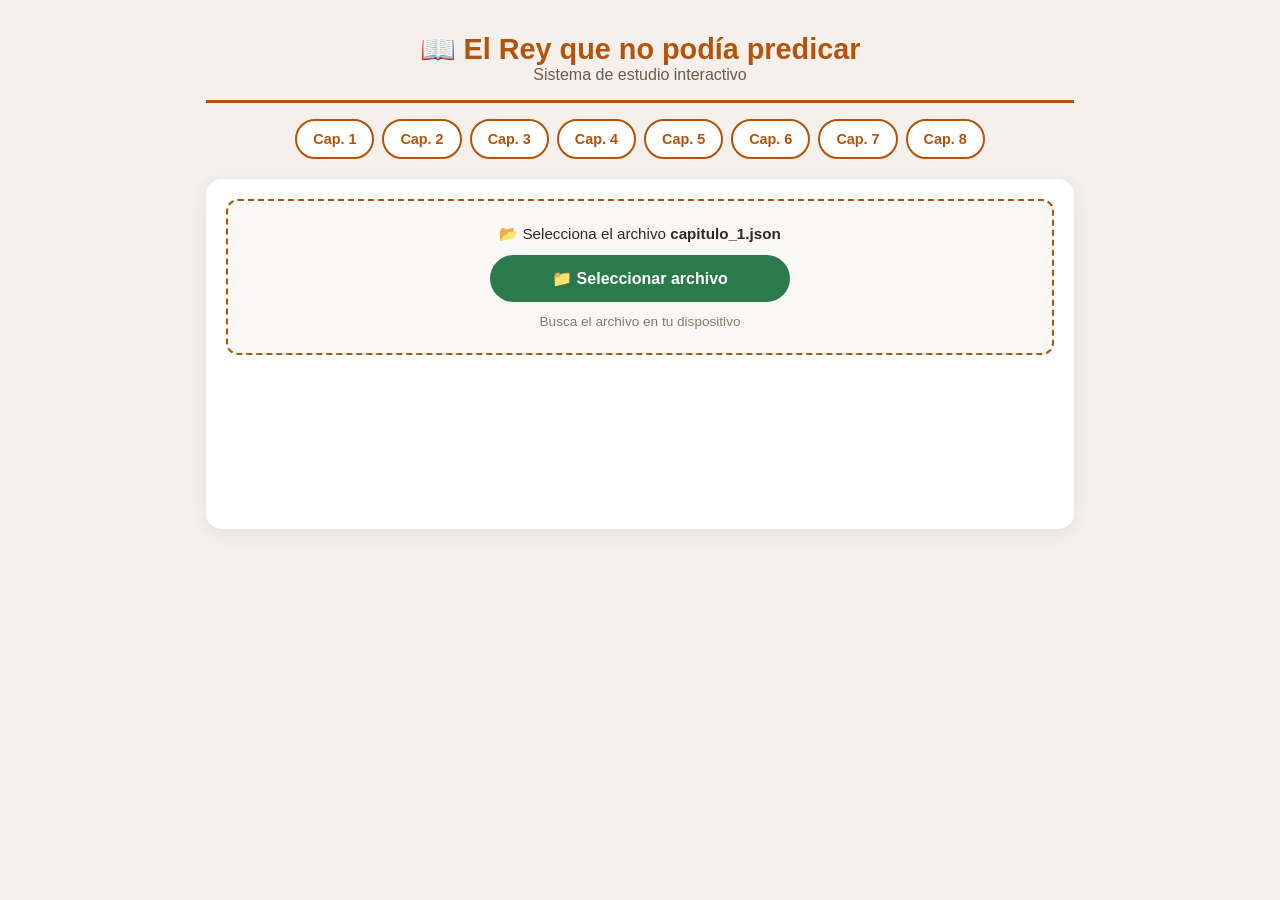
==== El rey que no podia predicar/Estudio.app/index.html @ c46c665a "Add files via upload" ====
<!DOCTYPE html>
<html lang="es">
<head>
    <meta charset="UTF-8" />
    <meta name="viewport" content="width=device-width, initial-scale=1.0, maximum-scale=1.0, user-scalable=yes" />
    <title>El Rey que no podía predicar</title>
    <style>
        * {
            margin: 0;
            padding: 0;
            box-sizing: border-box;
        }

        body {
            font-family: -apple-system, 'Segoe UI', Roboto, sans-serif;
            background: #f5f0eb;
            color: #2d2a24;
            min-height: 100vh;
            -webkit-tap-highlight-color: transparent;
        }

        .app-container {
            max-width: 900px;
            margin: 0 auto;
            padding: 16px;
        }

        header {
            text-align: center;
            padding: 16px 0;
            border-bottom: 3px solid #b45309;
            margin-bottom: 16px;
        }

        header h1 {
            font-size: 1.8rem;
            color: #b45309;
        }

        header p {
            color: #6b5b4e;
            font-size: 1rem;
        }

        .chapter-nav {
            display: flex;
            flex-wrap: wrap;
            gap: 8px;
            justify-content: center;
            margin-bottom: 20px;
        }

        .chapter-nav button {
            padding: 10px 16px;
            border: 2px solid #b45309;
            background: white;
            color: #b45309;
            border-radius: 30px;
            font-weight: bold;
            cursor: pointer;
            transition: all 0.3s ease;
            font-size: 0.9rem;
            -webkit-tap-highlight-color: transparent;
            touch-action: manipulation;
        }

        .chapter-nav button:hover,
        .chapter-nav button:active {
            background: #b45309;
            color: white;
        }

        .chapter-nav button.active {
            background: #b45309;
            color: white;
        }

        #content {
            background: white;
            border-radius: 16px;
            padding: 20px;
            box-shadow: 0 4px 20px rgba(0, 0, 0, 0.08);
            min-height: 350px;
        }

        .welcome {
            text-align: center;
            color: #8a7a6a;
            font-size: 1.1rem;
            padding: 40px 0;
        }

        .chapter-title {
            font-size: 1.4rem;
            color: #2d2a24;
            margin-bottom: 4px;
        }

        .chapter-subtitle {
            color: #6b5b4e;
            margin-bottom: 20px;
            font-size: 0.95rem;
        }

        .question-block {
            margin-bottom: 25px;
            padding-bottom: 20px;
            border-bottom: 1px solid #eee;
            transition: opacity 0.3s ease;
        }

        .question-block:last-child {
            border-bottom: none;
        }

        .question-block.locked .option-label {
            opacity: 0.6;
            cursor: not-allowed;
        }

        .question-block.locked .option-label input {
            cursor: not-allowed;
        }

        .question-block.locked .btn-validate {
            display: none;
        }

        .question-block.answered-correct .option-label.selected-correct {
            background: #d4edda;
            border: 2px solid #28a745;
            border-radius: 8px;
        }

        .question-block.answered-incorrect .option-label.selected-incorrect {
            background: #f8d7da;
            border: 2px solid #dc3545;
            border-radius: 8px;
        }

        .question-block.answered-incorrect .option-label.correct-answer {
            background: #d4edda;
            border: 2px solid #28a745;
            border-radius: 8px;
        }

        .question-text {
            font-weight: 600;
            font-size: 1rem;
            margin-bottom: 10px;
        }

        .options {
            display: flex;
            flex-direction: column;
            gap: 6px;
            margin-bottom: 10px;
        }

        .option-label {
            display: flex;
            align-items: center;
            gap: 10px;
            padding: 10px 14px;
            background: #faf8f6;
            border-radius: 8px;
            cursor: pointer;
            transition: background 0.2s, border 0.2s;
            border: 2px solid transparent;
            -webkit-tap-highlight-color: transparent;
            touch-action: manipulation;
            min-height: 48px;
        }

        .option-label:active {
            background: #e8e0d8;
        }

        .option-label input[type="radio"],
        .option-label input[type="checkbox"] {
            accent-color: #b45309;
            width: 20px;
            height: 20px;
            flex-shrink: 0;
        }

        .option-label input[type="radio"]:disabled,
        .option-label input[type="checkbox"]:disabled {
            accent-color: #6c757d;
        }

        .btn-validate {
            background: #b45309;
            color: white;
            border: none;
            padding: 12px 24px;
            border-radius: 30px;
            font-weight: bold;
            cursor: pointer;
            font-size: 0.95rem;
            transition: background 0.3s;
            margin-top: 4px;
            -webkit-tap-highlight-color: transparent;
            touch-action: manipulation;
            width: 100%;
            max-width: 200px;
        }

        .btn-validate:active {
            background: #8f3f07;
        }

        .btn-validate:disabled {
            background: #ccc;
            cursor: not-allowed;
        }

        .feedback {
            margin-top: 12px;
            padding: 12px 16px;
            border-radius: 10px;
            border-left: 5px solid #b45309;
            background: #faf8f6;
            display: none;
            font-size: 0.95rem;
        }

        .feedback.correct {
            border-left-color: #2b7a4b;
            background: #eaf5ef;
        }

        .feedback.incorrect {
            border-left-color: #b13e3e;
            background: #fdeaea;
        }

        .feedback .cascarita {
            margin-top: 8px;
            font-size: 0.9rem;
            color: #4a4a4a;
            background: #f0ebe6;
            padding: 8px 12px;
            border-radius: 8px;
            font-style: italic;
        }

        .glosario-section {
            margin-top: 30px;
            padding-top: 20px;
            border-top: 2px dashed #ddd;
        }

        .glosario-section h3 {
            color: #b45309;
            margin-bottom: 12px;
            font-size: 1.1rem;
        }

        .glosario-item {
            display: flex;
            gap: 10px;
            padding: 6px 0;
            border-bottom: 1px solid #f0ebe6;
            flex-wrap: wrap;
            font-size: 0.9rem;
        }

        .glosario-item .termino {
            font-weight: 600;
            min-width: 110px;
        }

        .glosario-item .definicion {
            color: #4a4a4a;
            flex: 1;
        }

        .glosario-item .grupo {
            color: #8a7a6a;
            font-size: 0.8rem;
        }

        .loading {
            text-align: center;
            padding: 30px;
            color: #8a7a6a;
        }

        .error {
            color: #b13e3e;
            padding: 16px;
            background: #fdeaea;
            border-radius: 10px;
            font-size: 0.95rem;
        }

        .error h3 {
            margin-bottom: 8px;
        }

        .btn-unlock-all {
            margin-top: 16px;
            padding: 10px 20px;
            background: #6b5b4e;
            color: white;
            border: none;
            border-radius: 8px;
            cursor: pointer;
            font-size: 0.9rem;
            -webkit-tap-highlight-color: transparent;
            touch-action: manipulation;
        }

        .btn-unlock-all:active {
            background: #4a3f35;
        }

        .btn-unlock-all-container {
            text-align: center;
            margin-top: 16px;
            padding-top: 16px;
            border-top: 1px solid #eee;
        }

        /* ===== SELECTOR DE ARCHIVOS (para móvil) ===== */
        .input-file-wrapper {
            display: flex;
            flex-direction: column;
            align-items: center;
            gap: 12px;
            padding: 24px;
            border: 2px dashed #b45309;
            border-radius: 12px;
            background: #faf8f6;
            text-align: center;
        }

        .input-file-wrapper p {
            font-size: 0.95rem;
            color: #2d2a24;
        }

        .cargar-datos-btn {
            background: #2b7a4b;
            color: white;
            border: none;
            padding: 14px 24px;
            border-radius: 30px;
            font-weight: bold;
            cursor: pointer;
            font-size: 1rem;
            transition: background 0.3s;
            width: 100%;
            max-width: 300px;
            -webkit-tap-highlight-color: transparent;
            touch-action: manipulation;
        }

        .cargar-datos-btn:active {
            background: #1e5f3a;
        }

        /* ===== RESPONSIVE ===== */
        @media (max-width: 600px) {
            .app-container {
                padding: 10px;
            }
            #content {
                padding: 16px;
            }
            .chapter-nav button {
                padding: 8px 12px;
                font-size: 0.8rem;
            }
            .question-text {
                font-size: 0.95rem;
            }
            .option-label {
                padding: 8px 12px;
                min-height: 44px;
            }
            .btn-validate {
                max-width: 100%;
            }
            header h1 {
                font-size: 1.5rem;
            }
            .glosario-item {
                flex-direction: column;
                gap: 2px;
            }
            .glosario-item .termino {
                min-width: auto;
            }
        }

        @media (max-width: 400px) {
            .chapter-nav button {
                padding: 6px 10px;
                font-size: 0.75rem;
                flex: 1 0 40%;
            }
        }
    </style>
</head>
<body>

    <div class="app-container">
        <header>
            <h1>📖 El Rey que no podía predicar</h1>
            <p>Sistema de estudio interactivo</p>
        </header>

        <nav class="chapter-nav">
            <button data-chapter="1">Cap. 1</button>
            <button data-chapter="2">Cap. 2</button>
            <button data-chapter="3">Cap. 3</button>
            <button data-chapter="4">Cap. 4</button>
            <button data-chapter="5">Cap. 5</button>
            <button data-chapter="6">Cap. 6</button>
            <button data-chapter="7">Cap. 7</button>
            <button data-chapter="8">Cap. 8</button>
        </nav>

        <main id="content">
            <div class="welcome">
                <p>Selecciona un capítulo para comenzar el estudio</p>
            </div>
        </main>
    </div>

    <script>
        // ====================================================
        // SISTEMA DE ESTUDIO - VERSIÓN PARA MÓVIL
        // ====================================================

        const chapterNav = document.querySelector('.chapter-nav');
        const content = document.getElementById('content');

        let currentChapter = null;
        let chapterData = null;
        let datosCargados = {};

        // ============================================
        // OBTENER LA URL BASE (para GitHub Pages)
        // ============================================
        function getBaseURL() {
            const path = window.location.pathname;
            const repoName = path.split('/')[1];
            if (repoName && repoName !== '' && repoName !== 'index.html') {
                return '/' + repoName;
            }
            return '';
        }

        // ============================================
        // FUNCIÓN PARA CARGAR ARCHIVO JSON (desde GitHub o selector)
        // ============================================
        async function cargarJSONDesdeGitHub(num) {
            try {
                const base = getBaseURL();
                const url = base + '/datos/capitulo_' + num + '.json';
                console.log('Intentando cargar desde:', url);

                const response = await fetch(url);
                if (!response.ok) {
                    throw new Error('No se pudo cargar desde GitHub');
                }
                const data = await response.json();
                datosCargados[num] = data;
                procesarCapitulo(num, data);
                return true;
            } catch (e) {
                console.log('Falló carga desde GitHub, usando selector local:', e.message);
                return false;
            }
        }

        function cargarJSONDesdeArchivoLocal(num) {
            const input = document.createElement('input');
            input.type = 'file';
            input.accept = '.json';
            input.style.display = 'none';
            document.body.appendChild(input);

            input.onchange = function(event) {
                const file = event.target.files[0];
                if (!file) return;

                const reader = new FileReader();
                reader.onload = function(e) {
                    try {
                        const data = JSON.parse(e.target.result);
                        datosCargados[num] = data;
                        procesarCapitulo(num, data);
                    } catch (error) {
                        alert('Error al leer el archivo: ' + error.message);
                    }
                };
                reader.readAsText(file);
                document.body.removeChild(input);
            };

            input.click();
        }

        function procesarCapitulo(num, data) {
            try {
                if (!data || !data.subjects || !data.subjects[0] || !data.subjects[0].classes) {
                    throw new Error('Estructura de datos inválida');
                }

                const classData = data.subjects[0].classes[0];
                if (!classData || !classData.data) {
                    throw new Error('Estructura de datos inválida');
                }

                const glosario = classData.data.glosario?.glosario || [];
                const preguntas = classData.data.cuestionario_items || [];

                chapterData = data;
                currentChapter = num;
                renderChapter(classData, glosario, preguntas);
                updateActiveButton(num);

            } catch (error) {
                alert('Error al procesar el capítulo: ' + error.message);
            }
        }

        // ============================================
        // CARGAR CAPÍTULO (intenta GitHub, luego selector local)
        // ============================================
        async function loadChapter(num) {
            // Si ya está en memoria
            if (datosCargados[num]) {
                procesarCapitulo(num, datosCargados[num]);
                return;
            }

            // Intentar cargar desde GitHub
            const exito = await cargarJSONDesdeGitHub(num);
            if (exito) return;

            // Si falla, mostrar selector de archivos
            content.innerHTML = `
                <div class="input-file-wrapper">
                    <p>📂 Selecciona el archivo <strong>capitulo_${num}.json</strong></p>
                    <button class="cargar-datos-btn" onclick="cargarJSONDesdeArchivoLocal(${num})">
                        📁 Seleccionar archivo
                    </button>
                    <p style="color:#8a7a6a;font-size:0.85rem;">
                        Busca el archivo en tu dispositivo
                    </p>
                </div>
            `;
        }

        // ============================================
        // RENDERIZAR CAPÍTULO
        // ============================================
        function renderChapter(classData, glosario, preguntas) {
            const name = classData.name || 'Capítulo sin título';

            let html = `
                <h2 class="chapter-title">${name}</h2>
                <div class="chapter-subtitle">Responde las preguntas y verifica tus respuestas</div>
            `;

            if (preguntas.length === 0) {
                html += `
                    <div style="background:#fef3c7;padding:16px;border-radius:12px;margin:16px 0;">
                        ⚠️ <strong>No hay preguntas</strong> en este capítulo.
                    </div>
                `;
            } else {
                preguntas.forEach((pregunta, index) => {
                    const isMultiple = pregunta.tipo === 'multiple';
                    const isFalsoVerdadero = pregunta.tipo === 'falso_verdadero';
                    const inputType = isMultiple ? 'checkbox' : 'radio';
                    const inputName = 'q' + index;

                    html += `
                        <div class="question-block" data-index="${index}">
                            <div class="question-text">${index + 1}. ${pregunta.pregunta}</div>
                            <div class="options">
                    `;

                    const opciones = pregunta.opciones || [];
                    opciones.forEach((opcion, optIndex) => {
                        let letter = String.fromCharCode(65 + optIndex);
                        let value = letter;
                        let cleanOption = opcion;

                        if (isFalsoVerdadero) {
                            value = opcion;
                        } else {
                            if (opcion.match(/^[A-D]\)\s*/)) {
                                cleanOption = opcion.substring(3);
                            } else if (opcion.match(/^[A-D]\.\s*/)) {
                                cleanOption = opcion.substring(3);
                            }
                        }

                        html += `
                            <label class="option-label">
                                <input type="${inputType}" name="${inputName}" value="${value}" />
                                ${isFalsoVerdadero ? '' : letter + ') '}${cleanOption}
                            </label>
                        `;
                    });

                    html += `
                            </div>
                            <button class="btn-validate" data-index="${index}">Verificar</button>
                            <div class="feedback" id="feedback-${index}"></div>
                        </div>
                    `;
                });

                html += `
                    <div class="btn-unlock-all-container">
                        <button class="btn-unlock-all" onclick="desbloquearTodas()">🔓 Desbloquear todas las respuestas</button>
                    </div>
                `;
            }

            if (glosario && glosario.length > 0) {
                html += `
                    <div class="glosario-section">
                        <h3>📚 Glosario</h3>
                        ${glosario.map(item => `
                            <div class="glosario-item">
                                <span class="termino">${item.termino}</span>
                                <span class="definicion">${item.definicion}</span>
                                <span class="grupo">${item.grupo || ''}</span>
                            </div>
                        `).join('')}
                    </div>
                `;
            }

            content.innerHTML = html;

            document.querySelectorAll('.btn-validate').forEach(btn => {
                btn.addEventListener('click', handleValidate);
            });

            // Permitir cambiar selección libremente hasta "Verificar"
            document.querySelectorAll('.question-block input[type="radio"], .question-block input[type="checkbox"]').forEach(input => {
                input.addEventListener('change', function() {
                    const block = this.closest('.question-block');
                    if (block.classList.contains('locked')) return;

                    const feedback = block.querySelector('.feedback');
                    if (feedback) {
                        feedback.innerHTML = '';
                        feedback.style.display = 'none';
                        feedback.className = 'feedback';
                    }

                    block.classList.remove('answered-correct', 'answered-incorrect');
                    block.querySelectorAll('.option-label').forEach(label => {
                        label.classList.remove('selected-correct', 'selected-incorrect', 'correct-answer');
                    });
                });
            });
        }

        // ============================================
        // VERIFICAR RESPUESTA
        // ============================================
        function handleValidate(e) {
            const btn = e.target;
            const index = parseInt(btn.dataset.index);
            const block = btn.closest('.question-block');

            if (!chapterData) return;
            if (block.classList.contains('locked')) return;

            const classData = chapterData.subjects[0].classes[0];
            const preguntas = classData.data.cuestionario_items || [];

            if (index >= preguntas.length) return;

            const pregunta = preguntas[index];
            const feedback = document.getElementById('feedback-' + index);
            if (!feedback) return;

            const selectedInputs = block.querySelectorAll('input:checked');
            const selectedValues = Array.from(selectedInputs).map(input => input.value);

            if (selectedValues.length === 0) {
                feedback.innerHTML = `
                    <div class="feedback incorrect" style="display:block;">
                        ⚠️ Selecciona una opción antes de verificar.
                    </div>
                `;
                feedback.style.display = 'block';
                return;
            }

            let isCorrect = false;
            let correctAnswerText = '';

            if (pregunta.tipo === 'falso_verdadero') {
                const correct = pregunta.respuesta_correcta;
                isCorrect = selectedValues.length === 1 && selectedValues[0] === correct;
                correctAnswerText = correct;
            } else if (pregunta.tipo === 'seleccion') {
                const correct = pregunta.respuesta_correcta.charAt(0);
                isCorrect = selectedValues.length === 1 && selectedValues[0] === correct;
                const correctOption = pregunta.opciones.find(opt => opt.startsWith(correct + ')') || opt.startsWith(correct + '.'));
                correctAnswerText = correctOption || pregunta.respuesta_correcta;
            } else if (pregunta.tipo === 'multiple') {
                const corrects = pregunta.respuestas_correctas.map(r => r.charAt(0));
                isCorrect = selectedValues.length === corrects.length && selectedValues.every(v => corrects.includes(v));
                const correctOptions = corrects.map(c => {
                    const opt = pregunta.opciones.find(o => o.startsWith(c + ')') || o.startsWith(c + '.'));
                    return opt || c;
                });
                correctAnswerText = correctOptions.join(', ');
            }

            const explicacion = pregunta.cascarita || pregunta.justificacion || 'Sin explicación adicional.';

            let feedbackHtml = '';
            if (isCorrect) {
                feedbackHtml = `
                    <div class="feedback correct" style="display:block;">
                        ✅ ¡Correcto!
                        <div class="cascarita">💡 ${explicacion}</div>
                    </div>
                `;
                block.classList.add('answered-correct');
                block.querySelectorAll('.option-label').forEach(label => {
                    const input = label.querySelector('input');
                    if (input && input.checked) {
                        label.classList.add('selected-correct');
                    }
                });
            } else {
                feedbackHtml = `
                    <div class="feedback incorrect" style="display:block;">
                        ❌ Incorrecto. Correcta: <strong>${correctAnswerText}</strong>
                        <div class="cascarita">💡 ${explicacion}</div>
                    </div>
                `;
                block.classList.add('answered-incorrect');
                block.querySelectorAll('.option-label').forEach(label => {
                    const input = label.querySelector('input');
                    if (input && input.checked) {
                        label.classList.add('selected-incorrect');
                    }
                    if (pregunta.tipo === 'falso_verdadero' || pregunta.tipo === 'seleccion') {
                        let correctValue = pregunta.respuesta_correcta;
                        if (pregunta.tipo === 'seleccion') {
                            correctValue = pregunta.respuesta_correcta.charAt(0);
                        }
                        if (input && input.value === correctValue) {
                            label.classList.add('correct-answer');
                        }
                    }
                });
            }

            feedback.innerHTML = feedbackHtml;
            feedback.style.display = 'block';
            bloquearPregunta(block);
        }

        function bloquearPregunta(block) {
            if (block.classList.contains('locked')) return;
            block.classList.add('locked');
            block.querySelectorAll('input[type="radio"], input[type="checkbox"]').forEach(input => {
                input.disabled = true;
            });
            const btn = block.querySelector('.btn-validate');
            if (btn) btn.style.display = 'none';
        }

        function desbloquearPregunta(block) {
            block.classList.remove('locked', 'answered-correct', 'answered-incorrect');
            block.querySelectorAll('input[type="radio"], input[type="checkbox"]').forEach(input => {
                input.disabled = false;
            });
            block.querySelectorAll('.option-label').forEach(label => {
                label.classList.remove('selected-correct', 'selected-incorrect', 'correct-answer');
            });
            const btn = block.querySelector('.btn-validate');
            if (btn) btn.style.display = 'inline-block';
            const feedback = block.querySelector('.feedback');
            if (feedback) {
                feedback.innerHTML = '';
                feedback.style.display = 'none';
                feedback.className = 'feedback';
            }
        }

        function desbloquearTodas() {
            document.querySelectorAll('.question-block').forEach(block => {
                desbloquearPregunta(block);
            });
        }

        function updateActiveButton(num) {
            document.querySelectorAll('.chapter-nav button').forEach(btn => {
                btn.classList.toggle('active', parseInt(btn.dataset.chapter) === num);
            });
        }

        chapterNav.addEventListener('click', function(e) {
            const btn = e.target.closest('button');
            if (!btn) return;
            const chapter = parseInt(btn.dataset.chapter);
            if (!isNaN(chapter)) loadChapter(chapter);
        });

        // ============================================
        // INICIAR - Cargar capítulo 1
        // ============================================
        loadChapter(1);
    </script>
</body>
</html>
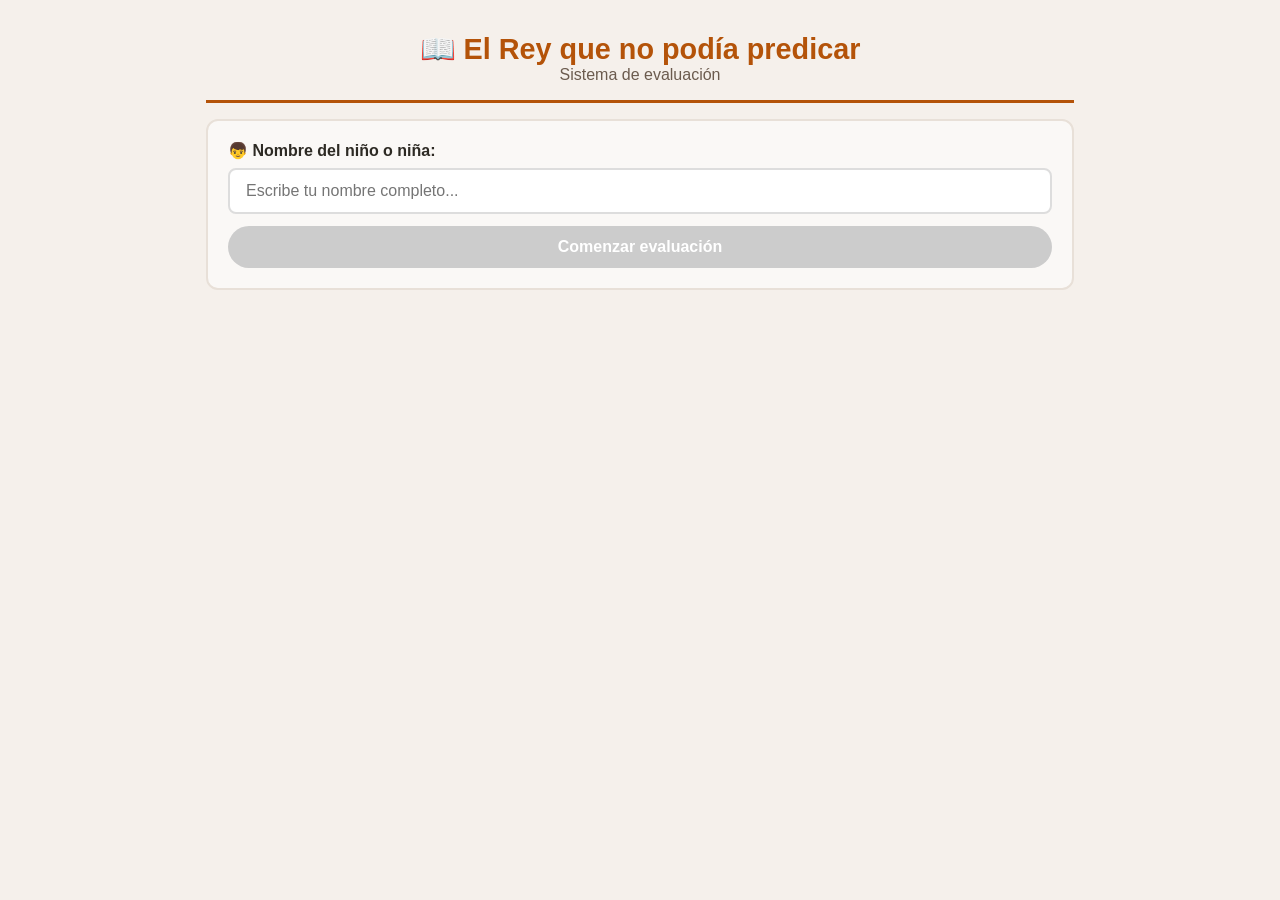
==== commit 01016358: "Add files via upload" ====
--- a/El rey que no podia predicar/Estudio.app/index.html
+++ b/El rey que no podia predicar/Estudio.app/index.html
@@ -3,7 +3,7 @@
 <head>
     <meta charset="UTF-8" />
     <meta name="viewport" content="width=device-width, initial-scale=1.0, maximum-scale=1.0, user-scalable=yes" />
-    <title>El Rey que no podía predicar</title>
+    <title>El Rey que no podía predicar - Evaluación</title>
     <style>
         * {
             margin: 0;
@@ -40,6 +40,81 @@
         header p {
             color: #6b5b4e;
             font-size: 1rem;
+        }
+
+        .nombre-section {
+            background: #faf8f6;
+            padding: 20px;
+            border-radius: 12px;
+            margin-bottom: 20px;
+            border: 2px solid #e8e0d8;
+        }
+
+        .nombre-section label {
+            font-weight: 600;
+            font-size: 1rem;
+            display: block;
+            margin-bottom: 8px;
+            color: #2d2a24;
+        }
+
+        .nombre-section input {
+            width: 100%;
+            padding: 12px 16px;
+            border: 2px solid #ddd;
+            border-radius: 8px;
+            font-size: 1rem;
+            background: white;
+            transition: border 0.3s;
+        }
+
+        .nombre-section input:focus {
+            border-color: #b45309;
+            outline: none;
+        }
+
+        .nombre-section .btn-iniciar {
+            background: #b45309;
+            color: white;
+            border: none;
+            padding: 12px 24px;
+            border-radius: 30px;
+            font-weight: bold;
+            font-size: 1rem;
+            cursor: pointer;
+            transition: background 0.3s;
+            margin-top: 12px;
+            width: 100%;
+            -webkit-tap-highlight-color: transparent;
+            touch-action: manipulation;
+        }
+
+        .nombre-section .btn-iniciar:active {
+            background: #8f3f07;
+        }
+
+        .nombre-section .btn-iniciar:disabled {
+            background: #ccc;
+            cursor: not-allowed;
+        }
+
+        .nombre-usuario {
+            text-align: center;
+            font-size: 1.1rem;
+            color: #b45309;
+            font-weight: 600;
+            margin-bottom: 16px;
+            padding: 8px;
+            background: #faf8f6;
+            border-radius: 8px;
+        }
+
+        .estudio-section {
+            display: none;
+        }
+
+        .estudio-section.visible {
+            display: block;
         }
 
         .chapter-nav {
@@ -323,7 +398,38 @@
             border-top: 1px solid #eee;
         }
 
-        /* ===== SELECTOR DE ARCHIVOS (para móvil) ===== */
+        .btn-enviar-container {
+            text-align: center;
+            margin-top: 20px;
+            padding-top: 20px;
+            border-top: 2px solid #b45309;
+        }
+
+        .btn-enviar {
+            background: #2b7a4b;
+            color: white;
+            border: none;
+            padding: 14px 32px;
+            border-radius: 30px;
+            font-weight: bold;
+            font-size: 1.1rem;
+            cursor: pointer;
+            transition: background 0.3s;
+            -webkit-tap-highlight-color: transparent;
+            touch-action: manipulation;
+            width: 100%;
+            max-width: 300px;
+        }
+
+        .btn-enviar:active {
+            background: #1e5f3a;
+        }
+
+        .btn-enviar:disabled {
+            background: #ccc;
+            cursor: not-allowed;
+        }
+
         .input-file-wrapper {
             display: flex;
             flex-direction: column;
@@ -361,7 +467,6 @@
             background: #1e5f3a;
         }
 
-        /* ===== RESPONSIVE ===== */
         @media (max-width: 600px) {
             .app-container {
                 padding: 10px;
@@ -381,6 +486,9 @@
                 min-height: 44px;
             }
             .btn-validate {
+                max-width: 100%;
+            }
+            .btn-enviar {
                 max-width: 100%;
             }
             header h1 {
@@ -402,6 +510,53 @@
                 flex: 1 0 40%;
             }
         }
+
+        .resultado-final {
+            background: #eaf5ef;
+            padding: 20px;
+            border-radius: 12px;
+            text-align: center;
+            margin-top: 20px;
+        }
+
+        .resultado-final h3 {
+            color: #2b7a4b;
+            margin-bottom: 8px;
+        }
+
+        .resultado-final .puntaje {
+            font-size: 2rem;
+            font-weight: bold;
+            color: #b45309;
+        }
+
+        .resultado-final .detalle {
+            text-align: left;
+            margin-top: 12px;
+            font-size: 0.9rem;
+            background: white;
+            padding: 12px;
+            border-radius: 8px;
+            max-height: 200px;
+            overflow-y: auto;
+        }
+
+        .resultado-final .detalle .item {
+            padding: 4px 0;
+            border-bottom: 1px solid #eee;
+        }
+
+        .resultado-final .detalle .item:last-child {
+            border-bottom: none;
+        }
+
+        .resultado-final .detalle .correcto {
+            color: #2b7a4b;
+        }
+
+        .resultado-final .detalle .incorrecto {
+            color: #b13e3e;
+        }
     </style>
 </head>
 <body>
@@ -409,31 +564,52 @@
     <div class="app-container">
         <header>
             <h1>📖 El Rey que no podía predicar</h1>
-            <p>Sistema de estudio interactivo</p>
+            <p>Sistema de evaluación</p>
         </header>
 
-        <nav class="chapter-nav">
-            <button data-chapter="1">Cap. 1</button>
-            <button data-chapter="2">Cap. 2</button>
-            <button data-chapter="3">Cap. 3</button>
-            <button data-chapter="4">Cap. 4</button>
-            <button data-chapter="5">Cap. 5</button>
-            <button data-chapter="6">Cap. 6</button>
-            <button data-chapter="7">Cap. 7</button>
-            <button data-chapter="8">Cap. 8</button>
-        </nav>
-
-        <main id="content">
-            <div class="welcome">
-                <p>Selecciona un capítulo para comenzar el estudio</p>
+        <div class="nombre-section" id="nombreSection">
+            <label for="nombreInput">👦 Nombre del niño o niña:</label>
+            <input type="text" id="nombreInput" placeholder="Escribe tu nombre completo..." />
+            <button class="btn-iniciar" id="btnIniciar" disabled>Comenzar evaluación</button>
+        </div>
+
+        <div class="estudio-section" id="estudioSection">
+            <div class="nombre-usuario" id="nombreUsuarioDisplay"></div>
+
+            <nav class="chapter-nav">
+                <button data-chapter="1">Cap. 1</button>
+                <button data-chapter="2">Cap. 2</button>
+                <button data-chapter="3">Cap. 3</button>
+                <button data-chapter="4">Cap. 4</button>
+                <button data-chapter="5">Cap. 5</button>
+                <button data-chapter="6">Cap. 6</button>
+                <button data-chapter="7">Cap. 7</button>
+                <button data-chapter="8">Cap. 8</button>
+            </nav>
+
+            <main id="content">
+                <div class="welcome">
+                    <p>Selecciona un capítulo para comenzar el estudio</p>
+                </div>
+            </main>
+
+            <div class="btn-enviar-container">
+                <button class="btn-enviar" id="btnEnviar" disabled>📤 Enviar respuestas</button>
             </div>
-        </main>
+        </div>
     </div>
 
     <script>
         // ====================================================
-        // SISTEMA DE ESTUDIO - VERSIÓN PARA MÓVIL
+        // SISTEMA DE ESTUDIO - CON SOPORTE PARA ACENTOS
         // ====================================================
+
+        const nombreInput = document.getElementById('nombreInput');
+        const btnIniciar = document.getElementById('btnIniciar');
+        const nombreSection = document.getElementById('nombreSection');
+        const estudioSection = document.getElementById('estudioSection');
+        const nombreUsuarioDisplay = document.getElementById('nombreUsuarioDisplay');
+        const btnEnviar = document.getElementById('btnEnviar');
 
         const chapterNav = document.querySelector('.chapter-nav');
         const content = document.getElementById('content');
@@ -441,88 +617,71 @@
         let currentChapter = null;
         let chapterData = null;
         let datosCargados = {};
-
-        // ============================================
-        // OBTENER LA URL BASE (para GitHub Pages)
-        // ============================================
-        function getBaseURL() {
-            const path = window.location.pathname;
-            const repoName = path.split('/')[1];
-            if (repoName && repoName !== '' && repoName !== 'index.html') {
-                return '/' + repoName;
-            }
-            return '';
-        }
-
-        // ============================================
-        // FUNCIÓN PARA CARGAR ARCHIVO JSON (desde GitHub o selector)
-        // ============================================
-        async function cargarJSONDesdeGitHub(num) {
+        let respuestas = {};
+        let detallesRespuestas = {};
+        let nombreUsuario = '';
+        let totalPreguntas = 0;
+        let respondidas = 0;
+
+        // ============================================
+        // CARGAR JSON - CON SOPORTE PARA ACENTOS
+        // ============================================
+        async function cargarJSON(num) {
             try {
-                const base = getBaseURL();
-                const url = base + '/datos/capitulo_' + num + '.json';
-                console.log('Intentando cargar desde:', url);
-
-                const response = await fetch(url);
+                // Intentar sin acento primero
+                let url = `datos/capitulo_${num}.json`;
+                console.log('Intentando:', url);
+                let response = await fetch(url);
+
+                // Si falla, intentar con acento
                 if (!response.ok) {
-                    throw new Error('No se pudo cargar desde GitHub');
+                    url = `datos/capítulo_${num}.json`;
+                    console.log('Reintentando con acento:', url);
+                    response = await fetch(url);
+                }
+
+                if (!response.ok) {
+                    throw new Error('HTTP ' + response.status);
                 }
                 const data = await response.json();
                 datosCargados[num] = data;
                 procesarCapitulo(num, data);
                 return true;
             } catch (e) {
-                console.log('Falló carga desde GitHub, usando selector local:', e.message);
+                console.error('Error cargando capítulo ' + num + ':', e);
                 return false;
             }
         }
 
-        function cargarJSONDesdeArchivoLocal(num) {
-            const input = document.createElement('input');
-            input.type = 'file';
-            input.accept = '.json';
-            input.style.display = 'none';
-            document.body.appendChild(input);
-
-            input.onchange = function(event) {
-                const file = event.target.files[0];
-                if (!file) return;
-
-                const reader = new FileReader();
-                reader.onload = function(e) {
-                    try {
-                        const data = JSON.parse(e.target.result);
-                        datosCargados[num] = data;
-                        procesarCapitulo(num, data);
-                    } catch (error) {
-                        alert('Error al leer el archivo: ' + error.message);
-                    }
-                };
-                reader.readAsText(file);
-                document.body.removeChild(input);
-            };
-
-            input.click();
-        }
-
+        // ============================================
+        // PROCESAR CAPÍTULO
+        // ============================================
         function procesarCapitulo(num, data) {
             try {
                 if (!data || !data.subjects || !data.subjects[0] || !data.subjects[0].classes) {
                     throw new Error('Estructura de datos inválida');
                 }
-
                 const classData = data.subjects[0].classes[0];
                 if (!classData || !classData.data) {
                     throw new Error('Estructura de datos inválida');
                 }
-
                 const glosario = classData.data.glosario?.glosario || [];
                 const preguntas = classData.data.cuestionario_items || [];
+
+                if (!respuestas[num]) {
+                    respuestas[num] = {};
+                }
+                if (!detallesRespuestas[num]) {
+                    detallesRespuestas[num] = {};
+                }
+
+                totalPreguntas += preguntas.length;
 
                 chapterData = data;
                 currentChapter = num;
                 renderChapter(classData, glosario, preguntas);
                 updateActiveButton(num);
+                actualizarBotonEnviar();
 
             } catch (error) {
                 alert('Error al procesar el capítulo: ' + error.message);
@@ -530,31 +689,32 @@
         }
 
         // ============================================
-        // CARGAR CAPÍTULO (intenta GitHub, luego selector local)
+        // CARGAR CAPÍTULO
         // ============================================
         async function loadChapter(num) {
-            // Si ya está en memoria
+            content.innerHTML = `<div class="loading">⏳ Cargando capítulo ${num}...</div>`;
+
             if (datosCargados[num]) {
                 procesarCapitulo(num, datosCargados[num]);
                 return;
             }
 
-            // Intentar cargar desde GitHub
-            const exito = await cargarJSONDesdeGitHub(num);
-            if (exito) return;
-
-            // Si falla, mostrar selector de archivos
-            content.innerHTML = `
-                <div class="input-file-wrapper">
-                    <p>📂 Selecciona el archivo <strong>capitulo_${num}.json</strong></p>
-                    <button class="cargar-datos-btn" onclick="cargarJSONDesdeArchivoLocal(${num})">
-                        📁 Seleccionar archivo
-                    </button>
-                    <p style="color:#8a7a6a;font-size:0.85rem;">
-                        Busca el archivo en tu dispositivo
-                    </p>
-                </div>
-            `;
+            const exito = await cargarJSON(num);
+            if (!exito) {
+                content.innerHTML = `
+                    <div class="error">
+                        <h3>❌ Error al cargar el capítulo ${num}</h3>
+                        <p>No se pudo cargar el archivo <strong>capitulo_${num}.json</strong></p>
+                        <p style="margin-top:10px;font-size:0.9rem;">
+                            Verifica que el archivo exista en la carpeta <strong>datos/</strong>
+                            <br>Buscando: <strong>capitulo_${num}.json</strong> o <strong>capítulo_${num}.json</strong>
+                        </p>
+                        <button onclick="loadChapter(${num})" style="margin-top:15px;padding:10px 20px;background:#b45309;color:white;border:none;border-radius:8px;cursor:pointer;">
+                            🔄 Reintentar
+                        </button>
+                    </div>
+                `;
+            }
         }
 
         // ============================================
@@ -565,15 +725,11 @@
 
             let html = `
                 <h2 class="chapter-title">${name}</h2>
-                <div class="chapter-subtitle">Responde las preguntas y verifica tus respuestas</div>
+                <div class="chapter-subtitle">👦 ${nombreUsuario} - Responde y verifica</div>
             `;
 
             if (preguntas.length === 0) {
-                html += `
-                    <div style="background:#fef3c7;padding:16px;border-radius:12px;margin:16px 0;">
-                        ⚠️ <strong>No hay preguntas</strong> en este capítulo.
-                    </div>
-                `;
+                html += `<div style="background:#fef3c7;padding:16px;border-radius:12px;">⚠️ No hay preguntas.</div>`;
             } else {
                 preguntas.forEach((pregunta, index) => {
                     const isMultiple = pregunta.tipo === 'multiple';
@@ -581,8 +737,11 @@
                     const inputType = isMultiple ? 'checkbox' : 'radio';
                     const inputName = 'q' + index;
 
+                    const saved = respuestas[currentChapter]?.[index];
+                    const isLocked = saved !== undefined;
+
                     html += `
-                        <div class="question-block" data-index="${index}">
+                        <div class="question-block" data-index="${index}" data-capitulo="${currentChapter}">
                             <div class="question-text">${index + 1}. ${pregunta.pregunta}</div>
                             <div class="options">
                     `;
@@ -603,27 +762,25 @@
                             }
                         }
 
+                        const checked = (saved && saved === value) ? 'checked' : '';
+
                         html += `
                             <label class="option-label">
-                                <input type="${inputType}" name="${inputName}" value="${value}" />
+                                <input type="${inputType}" name="${inputName}" value="${value}" ${checked} ${isLocked ? 'disabled' : ''} />
                                 ${isFalsoVerdadero ? '' : letter + ') '}${cleanOption}
                             </label>
                         `;
                     });
 
+                    const btnStyle = isLocked ? 'display:none;' : '';
+
                     html += `
                             </div>
-                            <button class="btn-validate" data-index="${index}">Verificar</button>
-                            <div class="feedback" id="feedback-${index}"></div>
+                            <button class="btn-validate" data-index="${index}" style="${btnStyle}" ${isLocked ? 'disabled' : ''}>Verificar</button>
+                            <div class="feedback" id="feedback-${currentChapter}-${index}"></div>
                         </div>
                     `;
                 });
-
-                html += `
-                    <div class="btn-unlock-all-container">
-                        <button class="btn-unlock-all" onclick="desbloquearTodas()">🔓 Desbloquear todas las respuestas</button>
-                    </div>
-                `;
             }
 
             if (glosario && glosario.length > 0) {
@@ -641,31 +798,29 @@
                 `;
             }
 
+            html += `
+                <div class="btn-unlock-all-container">
+                    <button class="btn-unlock-all" onclick="desbloquearTodas()">🔓 Desbloquear todas las respuestas</button>
+                </div>
+            `;
+
             content.innerHTML = html;
 
             document.querySelectorAll('.btn-validate').forEach(btn => {
                 btn.addEventListener('click', handleValidate);
             });
 
-            // Permitir cambiar selección libremente hasta "Verificar"
-            document.querySelectorAll('.question-block input[type="radio"], .question-block input[type="checkbox"]').forEach(input => {
-                input.addEventListener('change', function() {
-                    const block = this.closest('.question-block');
-                    if (block.classList.contains('locked')) return;
-
-                    const feedback = block.querySelector('.feedback');
-                    if (feedback) {
-                        feedback.innerHTML = '';
-                        feedback.style.display = 'none';
-                        feedback.className = 'feedback';
-                    }
-
-                    block.classList.remove('answered-correct', 'answered-incorrect');
-                    block.querySelectorAll('.option-label').forEach(label => {
-                        label.classList.remove('selected-correct', 'selected-incorrect', 'correct-answer');
-                    });
-                });
+            // Restaurar respuestas guardadas
+            document.querySelectorAll('.question-block').forEach(block => {
+                const idx = parseInt(block.dataset.index);
+                const cap = parseInt(block.dataset.capitulo);
+                const saved = respuestas[cap]?.[idx];
+                if (saved !== undefined) {
+                    bloquearPregunta(block);
+                }
             });
+
+            actualizarBotonEnviar();
         }
 
         // ============================================
@@ -675,6 +830,7 @@
             const btn = e.target;
             const index = parseInt(btn.dataset.index);
             const block = btn.closest('.question-block');
+            const cap = parseInt(block.dataset.capitulo);
 
             if (!chapterData) return;
             if (block.classList.contains('locked')) return;
@@ -685,7 +841,7 @@
             if (index >= preguntas.length) return;
 
             const pregunta = preguntas[index];
-            const feedback = document.getElementById('feedback-' + index);
+            const feedback = document.getElementById(`feedback-${cap}-${index}`);
             if (!feedback) return;
 
             const selectedInputs = block.querySelectorAll('input:checked');
@@ -703,18 +859,22 @@
 
             let isCorrect = false;
             let correctAnswerText = '';
+            let userAnswer = '';
 
             if (pregunta.tipo === 'falso_verdadero') {
                 const correct = pregunta.respuesta_correcta;
+                userAnswer = selectedValues[0];
                 isCorrect = selectedValues.length === 1 && selectedValues[0] === correct;
                 correctAnswerText = correct;
             } else if (pregunta.tipo === 'seleccion') {
                 const correct = pregunta.respuesta_correcta.charAt(0);
+                userAnswer = selectedValues[0];
                 isCorrect = selectedValues.length === 1 && selectedValues[0] === correct;
                 const correctOption = pregunta.opciones.find(opt => opt.startsWith(correct + ')') || opt.startsWith(correct + '.'));
                 correctAnswerText = correctOption || pregunta.respuesta_correcta;
             } else if (pregunta.tipo === 'multiple') {
                 const corrects = pregunta.respuestas_correctas.map(r => r.charAt(0));
+                userAnswer = selectedValues.join(', ');
                 isCorrect = selectedValues.length === corrects.length && selectedValues.every(v => corrects.includes(v));
                 const correctOptions = corrects.map(c => {
                     const opt = pregunta.opciones.find(o => o.startsWith(c + ')') || o.startsWith(c + '.'));
@@ -724,6 +884,19 @@
             }
 
             const explicacion = pregunta.cascarita || pregunta.justificacion || 'Sin explicación adicional.';
+
+            if (!respuestas[cap]) respuestas[cap] = {};
+            if (!detallesRespuestas[cap]) detallesRespuestas[cap] = {};
+            
+            respuestas[cap][index] = userAnswer;
+            detallesRespuestas[cap][index] = {
+                pregunta: pregunta.pregunta,
+                respuesta: userAnswer,
+                correcta: correctAnswerText,
+                esCorrecto: isCorrect,
+                explicacion: explicacion
+            };
+            respondidas++;
 
             let feedbackHtml = '';
             if (isCorrect) {
@@ -767,9 +940,14 @@
 
             feedback.innerHTML = feedbackHtml;
             feedback.style.display = 'block';
+
             bloquearPregunta(block);
-        }
-
+            actualizarBotonEnviar();
+        }
+
+        // ============================================
+        // BLOQUEAR / DESBLOQUEAR
+        // ============================================
         function bloquearPregunta(block) {
             if (block.classList.contains('locked')) return;
             block.classList.add('locked');
@@ -800,10 +978,133 @@
 
         function desbloquearTodas() {
             document.querySelectorAll('.question-block').forEach(block => {
+                const cap = parseInt(block.dataset.capitulo);
+                const idx = parseInt(block.dataset.index);
+                if (respuestas[cap]) delete respuestas[cap][idx];
+                if (detallesRespuestas[cap]) delete detallesRespuestas[cap][idx];
                 desbloquearPregunta(block);
             });
-        }
-
+            respondidas = 0;
+            actualizarBotonEnviar();
+        }
+
+        // ============================================
+        // ACTUALIZAR BOTÓN ENVIAR
+        // ============================================
+        function actualizarBotonEnviar() {
+            const total = totalPreguntas;
+            const respondidasCount = Object.values(respuestas).reduce((sum, cap) => {
+                return sum + Object.keys(cap).filter(k => k !== 'undefined').length;
+            }, 0);
+            btnEnviar.disabled = respondidasCount < total || total === 0;
+            btnEnviar.textContent = respondidasCount > 0 ? 
+                `📤 Enviar respuestas (${respondidasCount}/${total})` : 
+                '📤 Enviar respuestas';
+        }
+
+        // ============================================
+        // ENVIAR RESPUESTAS POR WHATSAPP
+        // ============================================
+        btnEnviar.addEventListener('click', function() {
+            if (btnEnviar.disabled) return;
+
+            let mensaje = `📊 *EVALUACIÓN - EL REY QUE NO PODÍA PREDICAR*\n\n`;
+            mensaje += `👦 *Nombre:* ${nombreUsuario}\n`;
+            mensaje += `📅 *Fecha:* ${new Date().toLocaleDateString()}\n`;
+            mensaje += `⏰ *Hora:* ${new Date().toLocaleTimeString()}\n\n`;
+            mensaje += `━━━━━━━━━━━━━━━━━━━━━━\n\n`;
+
+            let total = 0;
+            let correctas = 0;
+
+            const capitulos = Object.keys(detallesRespuestas).filter(k => k !== 'undefined').sort((a, b) => parseInt(a) - parseInt(b));
+
+            capitulos.forEach(cap => {
+                mensaje += `📖 *CAPÍTULO ${cap}*\n`;
+                mensaje += `─ ─ ─ ─ ─ ─ ─ ─ ─ ─\n`;
+
+                const items = Object.keys(detallesRespuestas[cap]).sort((a, b) => parseInt(a) - parseInt(b));
+                items.forEach(idx => {
+                    const detalle = detallesRespuestas[cap][idx];
+                    if (!detalle) return;
+
+                    total++;
+                    if (detalle.esCorrecto) correctas++;
+
+                    const emoji = detalle.esCorrecto ? '✅' : '❌';
+                    const estado = detalle.esCorrecto ? 'CORRECTO' : 'INCORRECTO';
+                    mensaje += `${emoji} ${parseInt(idx)+1}. ${detalle.respuesta} → ${estado}\n`;
+                });
+                mensaje += `\n`;
+            });
+
+            mensaje += `━━━━━━━━━━━━━━━━━━━━━━\n\n`;
+            mensaje += `📊 *RESULTADO FINAL*\n`;
+            mensaje += `✅ *Correctas:* ${correctas}\n`;
+            mensaje += `❌ *Incorrectas:* ${total - correctas}\n`;
+            mensaje += `🎯 *Puntaje:* ${Math.round((correctas/total)*100)}%\n`;
+
+            const url = `https://wa.me/?text=${encodeURIComponent(mensaje)}`;
+            window.open(url, '_blank');
+
+            let detalleHtml = '';
+            capitulos.forEach(cap => {
+                detalleHtml += `<p style="font-weight:bold;margin-top:8px;">📖 Capítulo ${cap}</p>`;
+                const items = Object.keys(detallesRespuestas[cap]).sort((a, b) => parseInt(a) - parseInt(b));
+                items.forEach(idx => {
+                    const detalle = detallesRespuestas[cap][idx];
+                    if (!detalle) return;
+                    const clase = detalle.esCorrecto ? 'correcto' : 'incorrecto';
+                    detalleHtml += `
+                        <div class="item">
+                            <span class="${clase}">${detalle.esCorrecto ? '✅' : '❌'}</span>
+                            ${parseInt(idx)+1}. ${detalle.respuesta} 
+                            <span style="font-size:0.8rem;color:#6b5b4e;">→ ${detalle.esCorrecto ? 'Correcto' : 'Incorrecto'}</span>
+                        </div>
+                    `;
+                });
+            });
+
+            content.innerHTML += `
+                <div class="resultado-final">
+                    <h3>📊 Resultado de ${nombreUsuario}</h3>
+                    <div class="puntaje">${Math.round((correctas/total)*100)}%</div>
+                    <p>✅ ${correctas} correctas de ${total} preguntas</p>
+                    <div class="detalle">
+                        ${detalleHtml}
+                    </div>
+                    <p style="font-size:0.9rem;color:#6b5b4e;margin-top:12px;">
+                        📤 El resultado se ha enviado a WhatsApp
+                    </p>
+                </div>
+            `;
+
+            btnEnviar.disabled = true;
+            btnEnviar.textContent = '✅ Enviado';
+        });
+
+        // ============================================
+        // NOMBRE
+        // ============================================
+        nombreInput.addEventListener('input', function() {
+            btnIniciar.disabled = this.value.trim().length < 2;
+        });
+
+        btnIniciar.addEventListener('click', function() {
+            nombreUsuario = nombreInput.value.trim();
+            if (nombreUsuario.length < 2) {
+                alert('Por favor, escribe tu nombre completo.');
+                return;
+            }
+            nombreSection.style.display = 'none';
+            estudioSection.classList.add('visible');
+            nombreUsuarioDisplay.textContent = '👦 ' + nombreUsuario;
+            loadChapter(1);
+        });
+
+        // ============================================
+        // NAVEGACIÓN
+        // ============================================
         function updateActiveButton(num) {
             document.querySelectorAll('.chapter-nav button').forEach(btn => {
                 btn.classList.toggle('active', parseInt(btn.dataset.chapter) === num);
@@ -818,9 +1119,10 @@
         });
 
         // ============================================
-        // INICIAR - Cargar capítulo 1
-        // ============================================
-        loadChapter(1);
+        // EXPONER FUNCIONES GLOBALES
+        // ============================================
+        window.desbloquearTodas = desbloquearTodas;
+        window.loadChapter = loadChapter;
     </script>
 </body>
 </html>
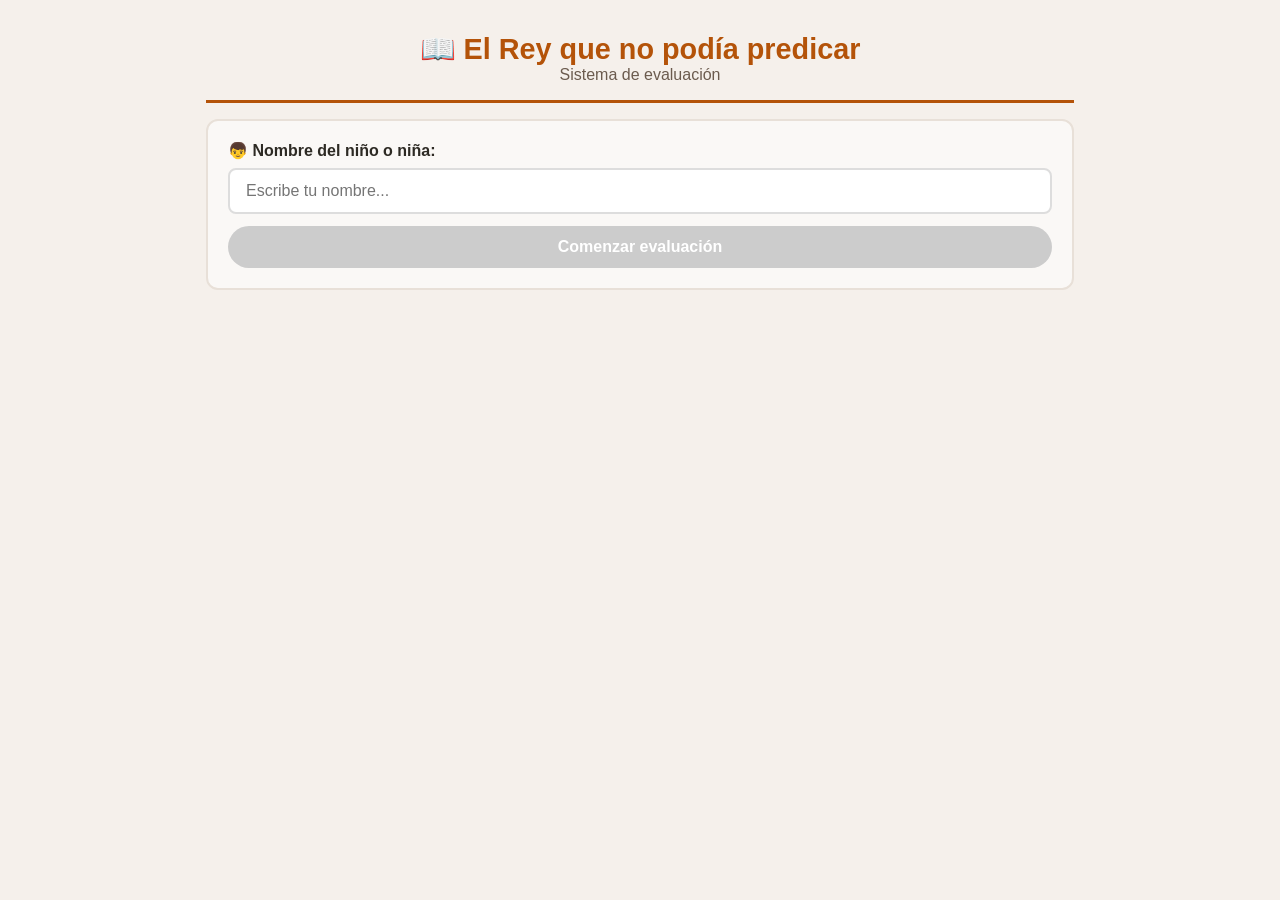
==== commit 62290f8a: "Add files via upload" ====
--- a/El rey que no podia predicar/Estudio.app/index.html
+++ b/El rey que no podia predicar/Estudio.app/index.html
@@ -42,6 +42,7 @@
             font-size: 1rem;
         }
 
+        /* ===== SECCIÓN DEL NOMBRE ===== */
         .nombre-section {
             background: #faf8f6;
             padding: 20px;
@@ -98,17 +99,7 @@
             cursor: not-allowed;
         }
 
-        .nombre-usuario {
-            text-align: center;
-            font-size: 1.1rem;
-            color: #b45309;
-            font-weight: 600;
-            margin-bottom: 16px;
-            padding: 8px;
-            background: #faf8f6;
-            border-radius: 8px;
-        }
-
+        /* ===== SECCIÓN DE ESTUDIO ===== */
         .estudio-section {
             display: none;
         }
@@ -398,6 +389,7 @@
             border-top: 1px solid #eee;
         }
 
+        /* ===== BOTÓN ENVIAR ===== */
         .btn-enviar-container {
             text-align: center;
             margin-top: 20px;
@@ -430,6 +422,7 @@
             cursor: not-allowed;
         }
 
+        /* ===== SELECTOR DE ARCHIVOS ===== */
         .input-file-wrapper {
             display: flex;
             flex-direction: column;
@@ -467,6 +460,7 @@
             background: #1e5f3a;
         }
 
+        /* ===== RESPONSIVE ===== */
         @media (max-width: 600px) {
             .app-container {
                 padding: 10px;
@@ -511,6 +505,7 @@
             }
         }
 
+        /* ===== RESULTADO ===== */
         .resultado-final {
             background: #eaf5ef;
             padding: 20px;
@@ -529,34 +524,6 @@
             font-weight: bold;
             color: #b45309;
         }
-
-        .resultado-final .detalle {
-            text-align: left;
-            margin-top: 12px;
-            font-size: 0.9rem;
-            background: white;
-            padding: 12px;
-            border-radius: 8px;
-            max-height: 200px;
-            overflow-y: auto;
-        }
-
-        .resultado-final .detalle .item {
-            padding: 4px 0;
-            border-bottom: 1px solid #eee;
-        }
-
-        .resultado-final .detalle .item:last-child {
-            border-bottom: none;
-        }
-
-        .resultado-final .detalle .correcto {
-            color: #2b7a4b;
-        }
-
-        .resultado-final .detalle .incorrecto {
-            color: #b13e3e;
-        }
     </style>
 </head>
 <body>
@@ -567,15 +534,15 @@
             <p>Sistema de evaluación</p>
         </header>
 
+        <!-- ===== SECCIÓN DEL NOMBRE ===== -->
         <div class="nombre-section" id="nombreSection">
             <label for="nombreInput">👦 Nombre del niño o niña:</label>
-            <input type="text" id="nombreInput" placeholder="Escribe tu nombre completo..." />
+            <input type="text" id="nombreInput" placeholder="Escribe tu nombre..." />
             <button class="btn-iniciar" id="btnIniciar" disabled>Comenzar evaluación</button>
         </div>
 
+        <!-- ===== SECCIÓN DE ESTUDIO ===== -->
         <div class="estudio-section" id="estudioSection">
-            <div class="nombre-usuario" id="nombreUsuarioDisplay"></div>
-
             <nav class="chapter-nav">
                 <button data-chapter="1">Cap. 1</button>
                 <button data-chapter="2">Cap. 2</button>
@@ -593,6 +560,7 @@
                 </div>
             </main>
 
+            <!-- Botón Enviar -->
             <div class="btn-enviar-container">
                 <button class="btn-enviar" id="btnEnviar" disabled>📤 Enviar respuestas</button>
             </div>
@@ -601,14 +569,14 @@
 
     <script>
         // ====================================================
-        // SISTEMA DE ESTUDIO - CON SOPORTE PARA ACENTOS
+        // SISTEMA DE ESTUDIO CON NOMBRE Y ENVÍO DE RESPUESTAS
         // ====================================================
 
+        // ===== ELEMENTOS =====
         const nombreInput = document.getElementById('nombreInput');
         const btnIniciar = document.getElementById('btnIniciar');
         const nombreSection = document.getElementById('nombreSection');
         const estudioSection = document.getElementById('estudioSection');
-        const nombreUsuarioDisplay = document.getElementById('nombreUsuarioDisplay');
         const btnEnviar = document.getElementById('btnEnviar');
 
         const chapterNav = document.querySelector('.chapter-nav');
@@ -618,44 +586,81 @@
         let chapterData = null;
         let datosCargados = {};
         let respuestas = {};
-        let detallesRespuestas = {};
         let nombreUsuario = '';
         let totalPreguntas = 0;
         let respondidas = 0;
 
-        // ============================================
-        // CARGAR JSON - CON SOPORTE PARA ACENTOS
-        // ============================================
-        async function cargarJSON(num) {
+        // ===== NOMBRE =====
+        nombreInput.addEventListener('input', function() {
+            btnIniciar.disabled = this.value.trim().length < 2;
+        });
+
+        btnIniciar.addEventListener('click', function() {
+            nombreUsuario = nombreInput.value.trim();
+            if (nombreUsuario.length < 2) {
+                alert('Por favor, escribe tu nombre completo.');
+                return;
+            }
+            nombreSection.style.display = 'none';
+            estudioSection.classList.add('visible');
+            loadChapter(1);
+        });
+
+        // ============================================
+        // CARGAR CAPÍTULO
+        // ============================================
+
+        function getBaseURL() {
+            const path = window.location.pathname;
+            const repoName = path.split('/')[1];
+            if (repoName && repoName !== '' && repoName !== 'index.html') {
+                return '/' + repoName;
+            }
+            return '';
+        }
+
+        async function cargarJSONDesdeGitHub(num) {
             try {
-                // Intentar sin acento primero
-                let url = `datos/capitulo_${num}.json`;
-                console.log('Intentando:', url);
-                let response = await fetch(url);
-
-                // Si falla, intentar con acento
-                if (!response.ok) {
-                    url = `datos/capítulo_${num}.json`;
-                    console.log('Reintentando con acento:', url);
-                    response = await fetch(url);
-                }
-
-                if (!response.ok) {
-                    throw new Error('HTTP ' + response.status);
-                }
+                const base = getBaseURL();
+                const url = base + '/datos/capitulo_' + num + '.json';
+                const response = await fetch(url);
+                if (!response.ok) throw new Error('No se pudo cargar');
                 const data = await response.json();
                 datosCargados[num] = data;
                 procesarCapitulo(num, data);
                 return true;
             } catch (e) {
-                console.error('Error cargando capítulo ' + num + ':', e);
+                console.log('Error:', e.message);
                 return false;
             }
         }
 
-        // ============================================
-        // PROCESAR CAPÍTULO
-        // ============================================
+        function cargarJSONDesdeArchivoLocal(num) {
+            const input = document.createElement('input');
+            input.type = 'file';
+            input.accept = '.json';
+            input.style.display = 'none';
+            document.body.appendChild(input);
+
+            input.onchange = function(event) {
+                const file = event.target.files[0];
+                if (!file) return;
+                const reader = new FileReader();
+                reader.onload = function(e) {
+                    try {
+                        const data = JSON.parse(e.target.result);
+                        datosCargados[num] = data;
+                        procesarCapitulo(num, data);
+                    } catch (error) {
+                        alert('Error al leer el archivo: ' + error.message);
+                    }
+                };
+                reader.readAsText(file);
+                document.body.removeChild(input);
+            };
+            input.click();
+        }
+
         function procesarCapitulo(num, data) {
             try {
                 if (!data || !data.subjects || !data.subjects[0] || !data.subjects[0].classes) {
@@ -671,9 +676,6 @@
                 if (!respuestas[num]) {
                     respuestas[num] = {};
                 }
-                if (!detallesRespuestas[num]) {
-                    detallesRespuestas[num] = {};
-                }
 
                 totalPreguntas += preguntas.length;
 
@@ -688,38 +690,28 @@
             }
         }
 
-        // ============================================
-        // CARGAR CAPÍTULO
-        // ============================================
         async function loadChapter(num) {
-            content.innerHTML = `<div class="loading">⏳ Cargando capítulo ${num}...</div>`;
-
             if (datosCargados[num]) {
                 procesarCapitulo(num, datosCargados[num]);
                 return;
             }
-
-            const exito = await cargarJSON(num);
-            if (!exito) {
-                content.innerHTML = `
-                    <div class="error">
-                        <h3>❌ Error al cargar el capítulo ${num}</h3>
-                        <p>No se pudo cargar el archivo <strong>capitulo_${num}.json</strong></p>
-                        <p style="margin-top:10px;font-size:0.9rem;">
-                            Verifica que el archivo exista en la carpeta <strong>datos/</strong>
-                            <br>Buscando: <strong>capitulo_${num}.json</strong> o <strong>capítulo_${num}.json</strong>
-                        </p>
-                        <button onclick="loadChapter(${num})" style="margin-top:15px;padding:10px 20px;background:#b45309;color:white;border:none;border-radius:8px;cursor:pointer;">
-                            🔄 Reintentar
-                        </button>
-                    </div>
-                `;
-            }
+            const exito = await cargarJSONDesdeGitHub(num);
+            if (exito) return;
+
+            content.innerHTML = `
+                <div class="input-file-wrapper">
+                    <p>📂 Selecciona el archivo <strong>capitulo_${num}.json</strong></p>
+                    <button class="cargar-datos-btn" onclick="cargarJSONDesdeArchivoLocal(${num})">
+                        📁 Seleccionar archivo
+                    </button>
+                </div>
+            `;
         }
 
         // ============================================
         // RENDERIZAR CAPÍTULO
         // ============================================
+
         function renderChapter(classData, glosario, preguntas) {
             const name = classData.name || 'Capítulo sin título';
 
@@ -737,6 +729,7 @@
                     const inputType = isMultiple ? 'checkbox' : 'radio';
                     const inputName = 'q' + index;
 
+                    // Verificar si ya hay respuesta guardada
                     const saved = respuestas[currentChapter]?.[index];
                     const isLocked = saved !== undefined;
 
@@ -772,6 +765,7 @@
                         `;
                     });
 
+                    const lockClass = isLocked ? 'locked' : '';
                     const btnStyle = isLocked ? 'display:none;' : '';
 
                     html += `
@@ -810,13 +804,19 @@
                 btn.addEventListener('click', handleValidate);
             });
 
-            // Restaurar respuestas guardadas
+            // Cargar respuestas guardadas
             document.querySelectorAll('.question-block').forEach(block => {
                 const idx = parseInt(block.dataset.index);
                 const cap = parseInt(block.dataset.capitulo);
                 const saved = respuestas[cap]?.[idx];
                 if (saved !== undefined) {
                     bloquearPregunta(block);
+                    // Mostrar feedback guardado si existe
+                    const feedback = document.getElementById(`feedback-${cap}-${idx}`);
+                    if (feedback && feedback.dataset.guardado) {
+                        feedback.innerHTML = feedback.dataset.guardado;
+                        feedback.style.display = 'block';
+                    }
                 }
             });
 
@@ -826,6 +826,7 @@
         // ============================================
         // VERIFICAR RESPUESTA
         // ============================================
+
         function handleValidate(e) {
             const btn = e.target;
             const index = parseInt(btn.dataset.index);
@@ -859,22 +860,18 @@
 
             let isCorrect = false;
             let correctAnswerText = '';
-            let userAnswer = '';
 
             if (pregunta.tipo === 'falso_verdadero') {
                 const correct = pregunta.respuesta_correcta;
-                userAnswer = selectedValues[0];
                 isCorrect = selectedValues.length === 1 && selectedValues[0] === correct;
                 correctAnswerText = correct;
             } else if (pregunta.tipo === 'seleccion') {
                 const correct = pregunta.respuesta_correcta.charAt(0);
-                userAnswer = selectedValues[0];
                 isCorrect = selectedValues.length === 1 && selectedValues[0] === correct;
                 const correctOption = pregunta.opciones.find(opt => opt.startsWith(correct + ')') || opt.startsWith(correct + '.'));
                 correctAnswerText = correctOption || pregunta.respuesta_correcta;
             } else if (pregunta.tipo === 'multiple') {
                 const corrects = pregunta.respuestas_correctas.map(r => r.charAt(0));
-                userAnswer = selectedValues.join(', ');
                 isCorrect = selectedValues.length === corrects.length && selectedValues.every(v => corrects.includes(v));
                 const correctOptions = corrects.map(c => {
                     const opt = pregunta.opciones.find(o => o.startsWith(c + ')') || o.startsWith(c + '.'));
@@ -885,17 +882,9 @@
 
             const explicacion = pregunta.cascarita || pregunta.justificacion || 'Sin explicación adicional.';
 
+            // Guardar respuesta
             if (!respuestas[cap]) respuestas[cap] = {};
-            if (!detallesRespuestas[cap]) detallesRespuestas[cap] = {};
-            
-            respuestas[cap][index] = userAnswer;
-            detallesRespuestas[cap][index] = {
-                pregunta: pregunta.pregunta,
-                respuesta: userAnswer,
-                correcta: correctAnswerText,
-                esCorrecto: isCorrect,
-                explicacion: explicacion
-            };
+            respuestas[cap][index] = selectedValues[0] || selectedValues.join(',');
             respondidas++;
 
             let feedbackHtml = '';
@@ -938,6 +927,8 @@
                 });
             }
 
+            // Guardar feedback en data
+            feedback.dataset.guardado = feedbackHtml;
             feedback.innerHTML = feedbackHtml;
             feedback.style.display = 'block';
 
@@ -948,6 +939,7 @@
         // ============================================
         // BLOQUEAR / DESBLOQUEAR
         // ============================================
+
         function bloquearPregunta(block) {
             if (block.classList.contains('locked')) return;
             block.classList.add('locked');
@@ -973,6 +965,7 @@
                 feedback.innerHTML = '';
                 feedback.style.display = 'none';
                 feedback.className = 'feedback';
+                delete feedback.dataset.guardado;
             }
         }
 
@@ -981,7 +974,6 @@
                 const cap = parseInt(block.dataset.capitulo);
                 const idx = parseInt(block.dataset.index);
                 if (respuestas[cap]) delete respuestas[cap][idx];
-                if (detallesRespuestas[cap]) delete detallesRespuestas[cap][idx];
                 desbloquearPregunta(block);
             });
             respondidas = 0;
@@ -991,6 +983,7 @@
         // ============================================
         // ACTUALIZAR BOTÓN ENVIAR
         // ============================================
+
         function actualizarBotonEnviar() {
             const total = totalPreguntas;
             const respondidasCount = Object.values(respuestas).reduce((sum, cap) => {
@@ -1003,78 +996,77 @@
         }
 
         // ============================================
-        // ENVIAR RESPUESTAS POR WHATSAPP
-        // ============================================
+        // ENVIAR RESPUESTAS
+        // ============================================
+
         btnEnviar.addEventListener('click', function() {
             if (btnEnviar.disabled) return;
 
+            // Recolectar todas las respuestas
             let mensaje = `📊 *EVALUACIÓN - EL REY QUE NO PODÍA PREDICAR*\n\n`;
             mensaje += `👦 *Nombre:* ${nombreUsuario}\n`;
             mensaje += `📅 *Fecha:* ${new Date().toLocaleDateString()}\n`;
             mensaje += `⏰ *Hora:* ${new Date().toLocaleTimeString()}\n\n`;
-            mensaje += `━━━━━━━━━━━━━━━━━━━━━━\n\n`;
+            mensaje += `━ ━ ━ ━ ━ ━ ━ ━ ━ ━\n\n`;
 
             let total = 0;
             let correctas = 0;
 
-            const capitulos = Object.keys(detallesRespuestas).filter(k => k !== 'undefined').sort((a, b) => parseInt(a) - parseInt(b));
+            // Recorrer todos los capítulos
+            const capitulos = Object.keys(respuestas).filter(k => k !== 'undefined');
+            const classData = chapterData?.subjects[0]?.classes[0];
 
             capitulos.forEach(cap => {
-                mensaje += `📖 *CAPÍTULO ${cap}*\n`;
-                mensaje += `─ ─ ─ ─ ─ ─ ─ ─ ─ ─\n`;
-
-                const items = Object.keys(detallesRespuestas[cap]).sort((a, b) => parseInt(a) - parseInt(b));
-                items.forEach(idx => {
-                    const detalle = detallesRespuestas[cap][idx];
-                    if (!detalle) return;
+                const preguntas = classData?.data?.cuestionario_items || [];
+                mensaje += `📖 *Capítulo ${cap}*\n`;
+
+                const respuestasCap = respuestas[cap] || {};
+                Object.keys(respuestasCap).forEach(idx => {
+                    const pregunta = preguntas[parseInt(idx)];
+                    if (!pregunta) return;
+
+                    const respuesta = respuestasCap[idx];
+                    let correcta = '';
+                    let isCorrect = false;
+
+                    if (pregunta.tipo === 'falso_verdadero') {
+                        correcta = pregunta.respuesta_correcta;
+                        isCorrect = respuesta === correcta;
+                    } else if (pregunta.tipo === 'seleccion') {
+                        correcta = pregunta.respuesta_correcta;
+                        isCorrect = respuesta === correcta.charAt(0);
+                    } else if (pregunta.tipo === 'multiple') {
+                        correcta = pregunta.respuestas_correctas.join(', ');
+                        isCorrect = respuesta.split(',').sort().join(',') === pregunta.respuestas_correctas.sort().join(',');
+                    }
 
                     total++;
-                    if (detalle.esCorrecto) correctas++;
-
-                    const emoji = detalle.esCorrecto ? '✅' : '❌';
-                    const estado = detalle.esCorrecto ? 'CORRECTO' : 'INCORRECTO';
-                    mensaje += `${emoji} ${parseInt(idx)+1}. ${detalle.respuesta} → ${estado}\n`;
+                    if (isCorrect) correctas++;
+
+                    const emoji = isCorrect ? '✅' : '❌';
+                    mensaje += `${emoji} ${parseInt(idx)+1}. ${respuesta} → ${isCorrect ? 'Correcto' : 'Incorrecto'}\n`;
                 });
-                mensaje += `\n`;
+                mensaje += '\n';
             });
 
-            mensaje += `━━━━━━━━━━━━━━━━━━━━━━\n\n`;
+            mensaje += `━ ━ ━ ━ ━ ━ ━ ━ ━ ━\n\n`;
             mensaje += `📊 *RESULTADO FINAL*\n`;
-            mensaje += `✅ *Correctas:* ${correctas}\n`;
-            mensaje += `❌ *Incorrectas:* ${total - correctas}\n`;
-            mensaje += `🎯 *Puntaje:* ${Math.round((correctas/total)*100)}%\n`;
-
+            mensaje += `✅ Correctas: ${correctas}\n`;
+            mensaje += `❌ Incorrectas: ${total - correctas}\n`;
+            mensaje += `🎯 *Puntaje: ${Math.round((correctas/total)*100)}%*\n`;
+
+            // Abrir WhatsApp
             const url = `https://wa.me/?text=${encodeURIComponent(mensaje)}`;
             window.open(url, '_blank');
 
-            let detalleHtml = '';
-            capitulos.forEach(cap => {
-                detalleHtml += `<p style="font-weight:bold;margin-top:8px;">📖 Capítulo ${cap}</p>`;
-                const items = Object.keys(detallesRespuestas[cap]).sort((a, b) => parseInt(a) - parseInt(b));
-                items.forEach(idx => {
-                    const detalle = detallesRespuestas[cap][idx];
-                    if (!detalle) return;
-                    const clase = detalle.esCorrecto ? 'correcto' : 'incorrecto';
-                    detalleHtml += `
-                        <div class="item">
-                            <span class="${clase}">${detalle.esCorrecto ? '✅' : '❌'}</span>
-                            ${parseInt(idx)+1}. ${detalle.respuesta} 
-                            <span style="font-size:0.8rem;color:#6b5b4e;">→ ${detalle.esCorrecto ? 'Correcto' : 'Incorrecto'}</span>
-                        </div>
-                    `;
-                });
-            });
-
+            // También mostrar en pantalla
             content.innerHTML += `
                 <div class="resultado-final">
                     <h3>📊 Resultado de ${nombreUsuario}</h3>
                     <div class="puntaje">${Math.round((correctas/total)*100)}%</div>
                     <p>✅ ${correctas} correctas de ${total} preguntas</p>
-                    <div class="detalle">
-                        ${detalleHtml}
-                    </div>
-                    <p style="font-size:0.9rem;color:#6b5b4e;margin-top:12px;">
-                        📤 El resultado se ha enviado a WhatsApp
+                    <p style="font-size:0.9rem;color:#6b5b4e;margin-top:8px;">
+                        El resultado se ha enviado a WhatsApp
                     </p>
                 </div>
             `;
@@ -1084,27 +1076,9 @@
         });
 
         // ============================================
-        // NOMBRE
-        // ============================================
-        nombreInput.addEventListener('input', function() {
-            btnIniciar.disabled = this.value.trim().length < 2;
-        });
-
-        btnIniciar.addEventListener('click', function() {
-            nombreUsuario = nombreInput.value.trim();
-            if (nombreUsuario.length < 2) {
-                alert('Por favor, escribe tu nombre completo.');
-                return;
-            }
-            nombreSection.style.display = 'none';
-            estudioSection.classList.add('visible');
-            nombreUsuarioDisplay.textContent = '👦 ' + nombreUsuario;
-            loadChapter(1);
-        });
-
-        // ============================================
         // NAVEGACIÓN
         // ============================================
+
         function updateActiveButton(num) {
             document.querySelectorAll('.chapter-nav button').forEach(btn => {
                 btn.classList.toggle('active', parseInt(btn.dataset.chapter) === num);
@@ -1119,10 +1093,15 @@
         });
 
         // ============================================
-        // EXPONER FUNCIONES GLOBALES
-        // ============================================
+        // INICIAR
+        // ============================================
+
+        // Exponer funciones globales para onclick
+        window.cargarJSONDesdeArchivoLocal = cargarJSONDesdeArchivoLocal;
         window.desbloquearTodas = desbloquearTodas;
-        window.loadChapter = loadChapter;
+
+        // Calcular total de preguntas
+        // Se actualizará con cada capítulo cargado
     </script>
 </body>
 </html>
